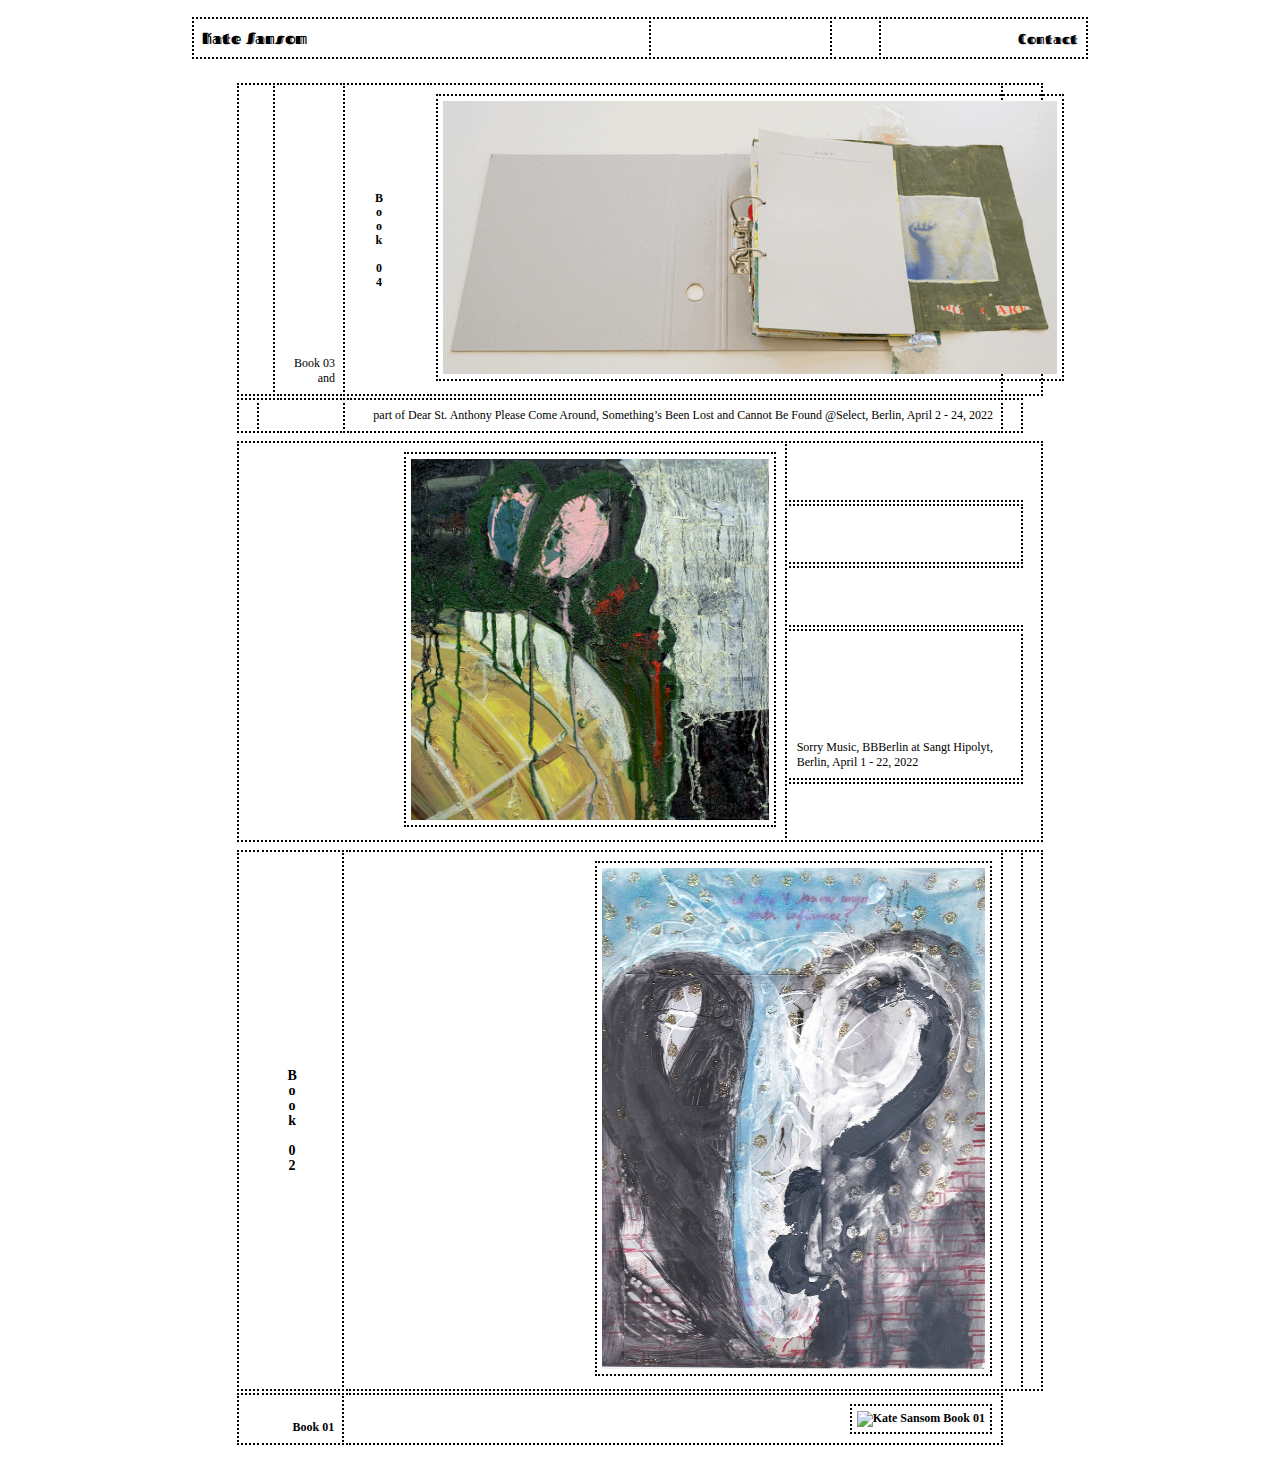
==== index.html @ 5968cec4 "fixed resizing" ====
<!DOCTYPE html>
<html>
<head rel="canonical">
<title>Kate Sansom</title>
<meta charset="UTF-8">
<meta name="description" content="Kate Sansom is an artist who uses experience and subjectivity that relate to being a female and a contemporary artist. She creates confessional, cheeky works with painting, embroidery, and books that draw from memory and personal experience. Recent solo exhibitions include “Sorry Music” at Bbbberlin, and 'You kill time, like mosquitoes' at Haus der Kunst in Oslo; 'Froth Ending' at The Loon, Toronto; and ‘Sociable’ at Carl Louie, London. Sansom has participated in group shows throughout Europe, Canada, and the USA.">
<meta name="viewport" content="width=device-width, initial-scale=1">
<link href='https://fonts.googleapis.com/css?family=Fascinate Inline' rel='stylesheet'>
<link href="styles.css" rel="stylesheet" />

<header>
  <div class="content">
    <table class="header_table">
        <thead>
          <tr>
            <th class="first"><a href="index.html">Kate Sansom</a></th>
            <th></th>
            <th></th>
            <th class="body"></th>
            <th></th>
            <th></th>
            <th></th>
            <th class="body"></th>
            <th class="body"></th>
            <th class="body"><a href="contact.html">Contact</a></th>
          </tr>
        </thead>
      </table>
    </div>
</header>
<body>
  <div class = "content">
  <table class="body_table">
    <tbody>
      <tr>
        <th class="first"></th>
        <th class="body"></th>
        <td class="right">Book 03 and </td>
        <td><a href="https://www.youtube.com/watch?v=VqMcgANrJXw&ab_channel=KateSansom" target="_blank"><h4 class="vertical">Book 04</h4></a></td> 
        <th class="body" colspan="4"><a href="https://www.contemporaryartlibrary.org/project/dear-st-anthony-please-come-around-something-is-lost-and-at-select-berlin-22702" target=”_blank”><img src="images/Book04.gif" width="110%" alt="Kate Sansom Book 04"></a></th>
        <td></td>
        <th class="body"></th>
      </tr>
      <tr>
        <th class="first"></th>
        <th class="first"></th>
        <th class="body"></th>
        <td class="right" colspan="5"><a href="https://www.contemporaryartlibrary.org/project/dear-st-anthony-please-come-around-something-is-lost-and-at-select-berlin-22702" target=”_blank”> part of Dear St. Anthony Please Come Around, Something’s Been Lost and Cannot Be Found @Select, Berlin, April 2 - 24, 2022</a></td>
        <th class="body"></th>
      </tr>
      <tr>            
      </tr>
      <tr>
      </tr>
    </tbody>
  </table>
  <table class="body_table">
      <tbody>
        <tr>
          <th class="first" rowspan="5"></th>
          <th class="body" rowspan="5"><a href="https://www.contemporaryartlibrary.org/project/kate-sansom-at-sangt-hipolyt-berlin-27043" target=”_blank”><img src="images/2022 Sorry Music_5 copy.jpg" width="70%" alt="Kate Sansom Sorry Music"></a></th>
          <td></td>
          <th class="body" rowspan="5"></th>
        </tr>
        <tr>
          <td class="left"></td>
        </tr>
        <tr>
          <td></td>
        </tr>
        <tr>
          <td class="left"><a href="https://www.contemporaryartlibrary.org/project/kate-sansom-at-sangt-hipolyt-berlin-27043" target=”_blank”>Sorry Music, BBBerlin at Sangt Hipolyt, Berlin, April 1 - 22, 2022</a></td>
        </tr>
        <tr>
          <td></td>
        </tr>
        <tr>            
        </tr>
        <tr>
        </tr>
      </tbody>
    </table>
    <table class="body_table">
      <tbody></tbody>
        <tr>
          <th class="first"></th>
          <th class="body"><a href="https://www.youtube.com/watch?v=T971ujB4YUs&ab_channel=KateSansom" target="_blank"><h4 class="vertical">Book 02</h4></a></th>
          <th class="body" colspan="3"><a href="https://www.youtube.com/watch?v=T971ujB4YUs&ab_channel=KateSansom" target="_blank"><img src="images/BOOK02IMG_20201109_0018.jpg" width="60%" alt="Kate Sansom Book 02"></a></th>
          <th class="body"></th>
          <th class="body"></th>
        </tr>
          <th class="first"></th>
          <th class="right">Book 01</th>
          <th class="right"><img src="images/BOOK01.gif" width="60%" alt="Kate Sansom Book 01"></th>
        <tr>            
        </tr>
        <tr>
        </tr>
      </tbody>
    </table>
  </div>
</body>
---- styles.css ----
body {font-family: sans-serif}
.content {
  font-family: 'Fascinate Inline';
  text-align: center;
  max-width: 900px;
  margin: 10px auto 5px auto;
  object-position: center;
}

h1 {
    text-align:center;
    color: #181717;
    padding-bottom: 50px;
    font-size: 50px;
}
h2 {
    text-align:center;
    color: #1f1e1e;
    padding-bottom: 40px;
    font-size: 26px;
}

h4 {
    text-align: center;
}

p {
    font-family: 'Trebuchet MS', 'Lucida Sans Unicode', 'Lucida Grande', 'Lucida Sans', Arial, sans-serif;
    text-align: center;
    font-size: 12px;
}

a { 
    color: blue; 
}

a:link {
    color: blue;
    text-decoration: none;
}

a:hover {
    color: pink;
    text-decoration: underline;
}

.gif {
    margin-bottom: 100px;
}

img {
    padding: 5px;
    margin: 3px;
    outline: 2px dotted black;
    align-items: center; 
}
h1 {
    text-align:center;
    color: #181717;
    padding-bottom: 50px;
    font-size: 50px;
}
div {
    padding: 5px;
}

h2 {
    text-align:center;
    font-size: 25px;
}

h4 {
    text-align: center;
}

p {
    font-size: 20px;
}

a { 
    color: inherit; 
}
a:link {
    color: inherit;
    text-decoration: none;
}
a:hover {
    color: blue;
    position: inherit;
    outline: 2px dotted blue;
}

.gif {
    margin-bottom: 100px;
}


.header_table {
    color: black;
    font-family: 'Fascinate Inline';
    text-align: center;
    font-weight: lighter;
    width: 100%;
    font-size: 16px;
}

.body_table {
    margin: auto;
    color: black;
    font-family: 'Times New Roman', Times, serif;
    text-align: center;
    font-weight: lighter;
    width: 90%;
    font-size: 12px;
}

.about_cont {
    text-align: justify;
    outline: 2px dotted #999;
    max-width: 400px;
    padding: 5px;
    margin: 10px auto 10px auto;
}

.title_cont {
    text-align: center;
    outline: 2px dotted #999;
    max-width: 600px;
    margin: 10px auto 5px auto;
    object-position: center
}

th {vertical-align: center; 
    padding: 8px; 
    margin-bottom: 5px; 
    border-bottom: 2px dotted black;
    border-top: 2px dotted black;
}

td {vertical-align: center; 
    padding: 8px; 
    margin-bottom: 5px; 
    border-bottom: 2px dotted black;
    border-top: 2px dotted black;
}

th.body {
    text-align: right;
    font-size: 14px;
    border-right: 2px dotted black;
}
th.first {text-align: left;
    font-size: 16px;
    border-left: 2px dotted black;
}
.left {
    text-align: left;
    font-size: 12px;
    border-right: 2px dotted black;
    vertical-align: bottom;
}

.right {
    text-align: right;
    font-size: 12px;
    border-right: 2px dotted black;
    vertical-align: bottom;
}

/* Style inputs with type="text", select elements and textareas */
input[type=text], select, textarea {
    width: 100%; /* Full width */
    padding: 12px; /* Some padding */ 
    border: 2px dotted #999;
    box-sizing: border-box; /* Make sure that padding and width stays in place */
    margin-top: 6px; /* Add a top margin */
    margin-bottom: 16px; /* Bottom margin */
    resize: vertical /* Allow the user to vertically resize the textarea (not horizontally) */
  }
  
  /* Style the submit button with a specific background color etc */
  input[type=submit] {
    color: white;
    background-color: black;
    padding: 12px 20px;
    border: 2px dotted #999;
    border-radius: 4px;
    cursor: pointer;
  }
  
  /* When moving the mouse over the submit button, add a darker green color */
  input[type=submit]:hover {
    background-color: blue;
  }
  
  /* Add a background color and some padding around the form */
  .container {
    border-radius: 5px;
    padding: 20px;
    max-width: 600px;
    align-items: center;
    margin-left:auto;
    margin-right:auto;
    text-align:center;
  }

  .vertical{
    writing-mode: vertical-rl;
    text-orientation: upright;
}
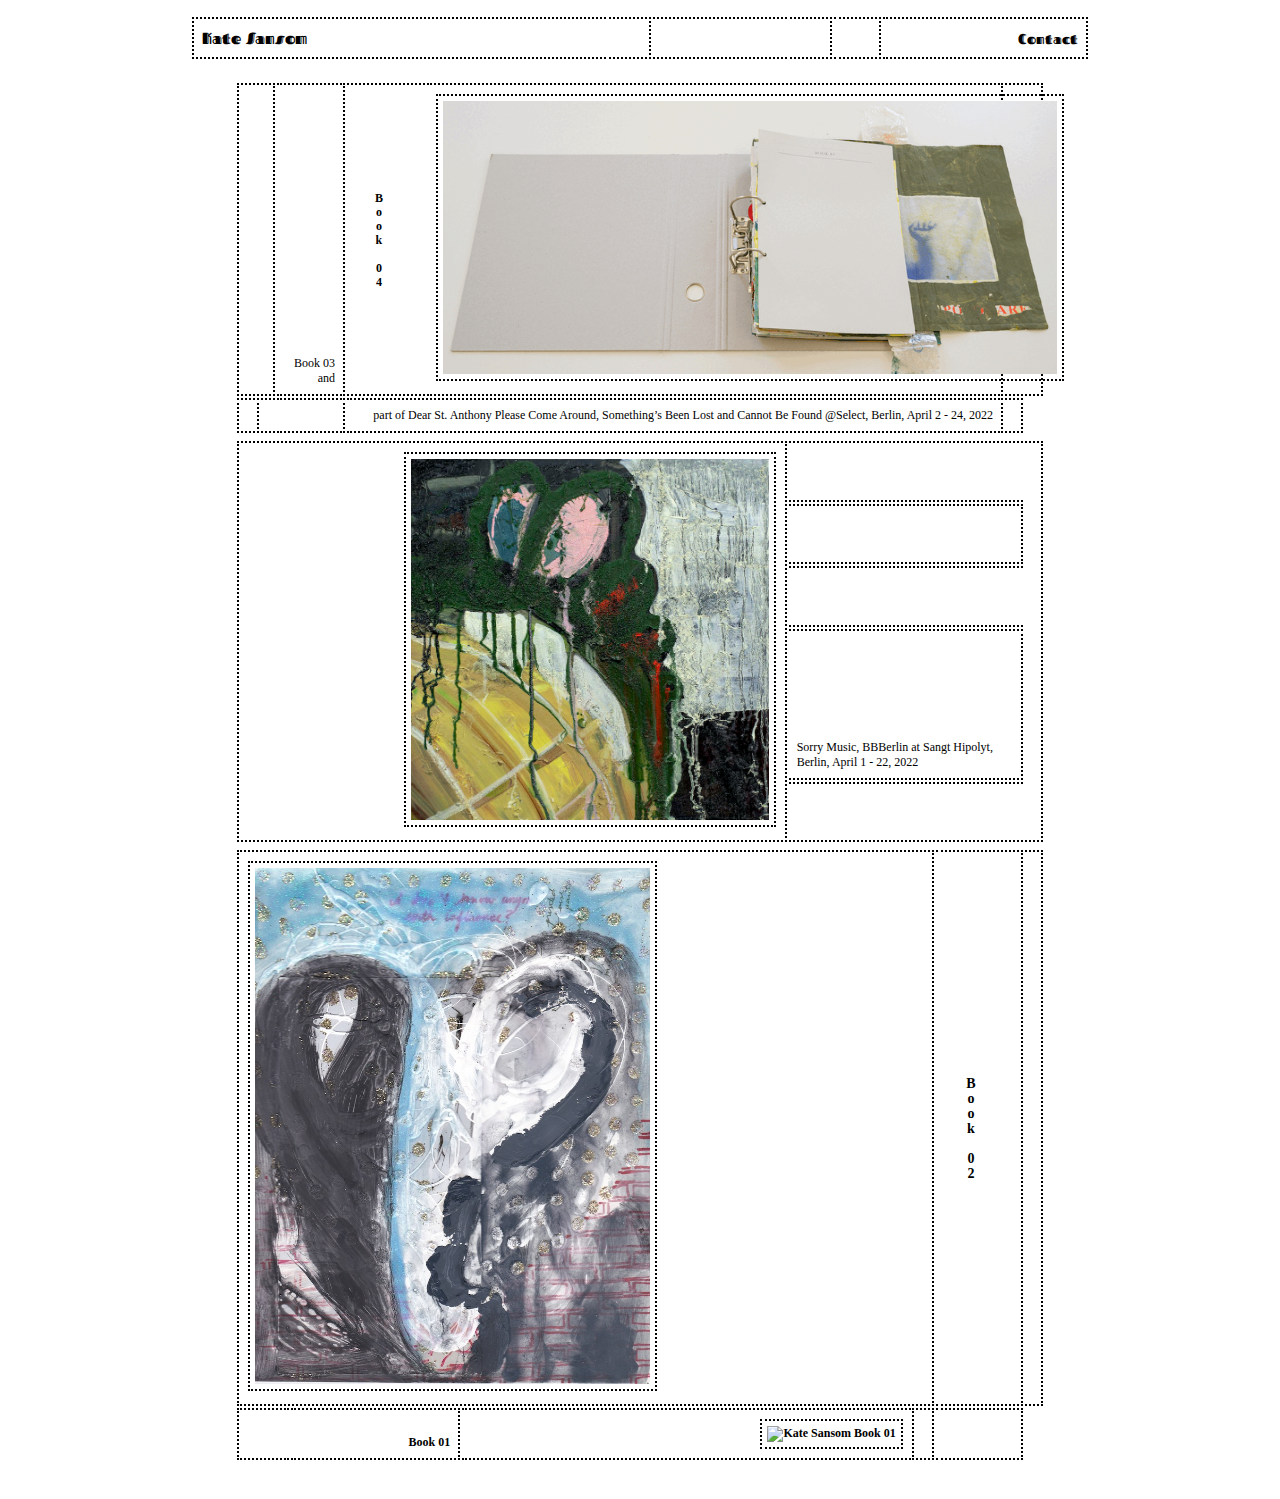
==== commit 0b3620e4: "fixed index" ====
--- a/index.html
+++ b/index.html
@@ -83,15 +83,16 @@
     <table class="body_table">
       <tbody></tbody>
         <tr>
-          <th class="first"></th>
+          <th class="first" colspan="3"><a href="https://www.youtube.com/watch?v=T971ujB4YUs&ab_channel=KateSansom" target="_blank"><img src="images/BOOK02IMG_20201109_0018.jpg" width="60%" alt="Kate Sansom Book 02"></a></th>
+          <th class="body"></th>
           <th class="body"><a href="https://www.youtube.com/watch?v=T971ujB4YUs&ab_channel=KateSansom" target="_blank"><h4 class="vertical">Book 02</h4></a></th>
-          <th class="body" colspan="3"><a href="https://www.youtube.com/watch?v=T971ujB4YUs&ab_channel=KateSansom" target="_blank"><img src="images/BOOK02IMG_20201109_0018.jpg" width="60%" alt="Kate Sansom Book 02"></a></th>
-          <th class="body"></th>
           <th class="body"></th>
         </tr>
           <th class="first"></th>
           <th class="right">Book 01</th>
-          <th class="right"><img src="images/BOOK01.gif" width="60%" alt="Kate Sansom Book 01"></th>
+          <th class="right"><img src="images/BOOK01.gif" width="110%" alt="Kate Sansom Book 01"></th>
+          <th class="body"></th>
+          <th class="body"></th>
         <tr>            
         </tr>
         <tr>
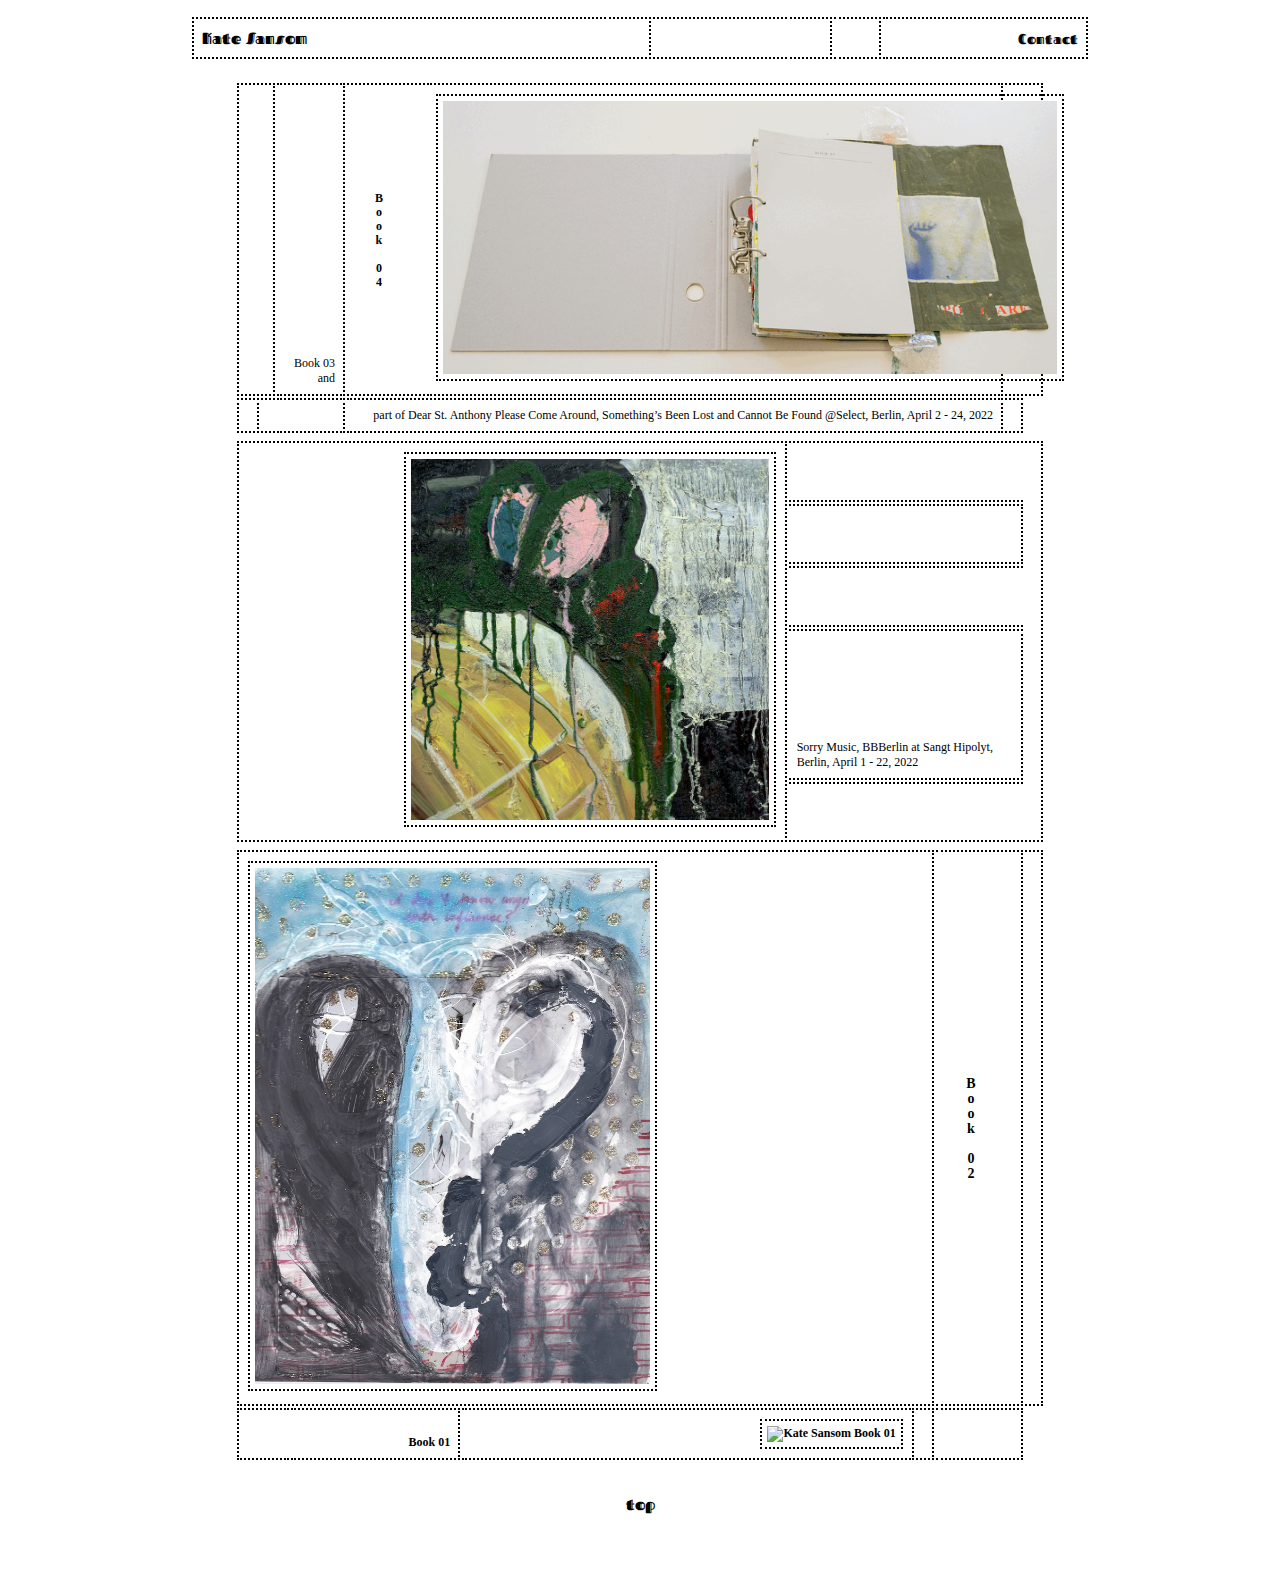
==== commit b09caff7: "fixed index" ====
--- a/index.html
+++ b/index.html
@@ -99,6 +99,7 @@
         </tr>
       </tbody>
     </table>
+    <div><h4><a href="index.html">top</a></h4></div>
   </div>
 </body>
 
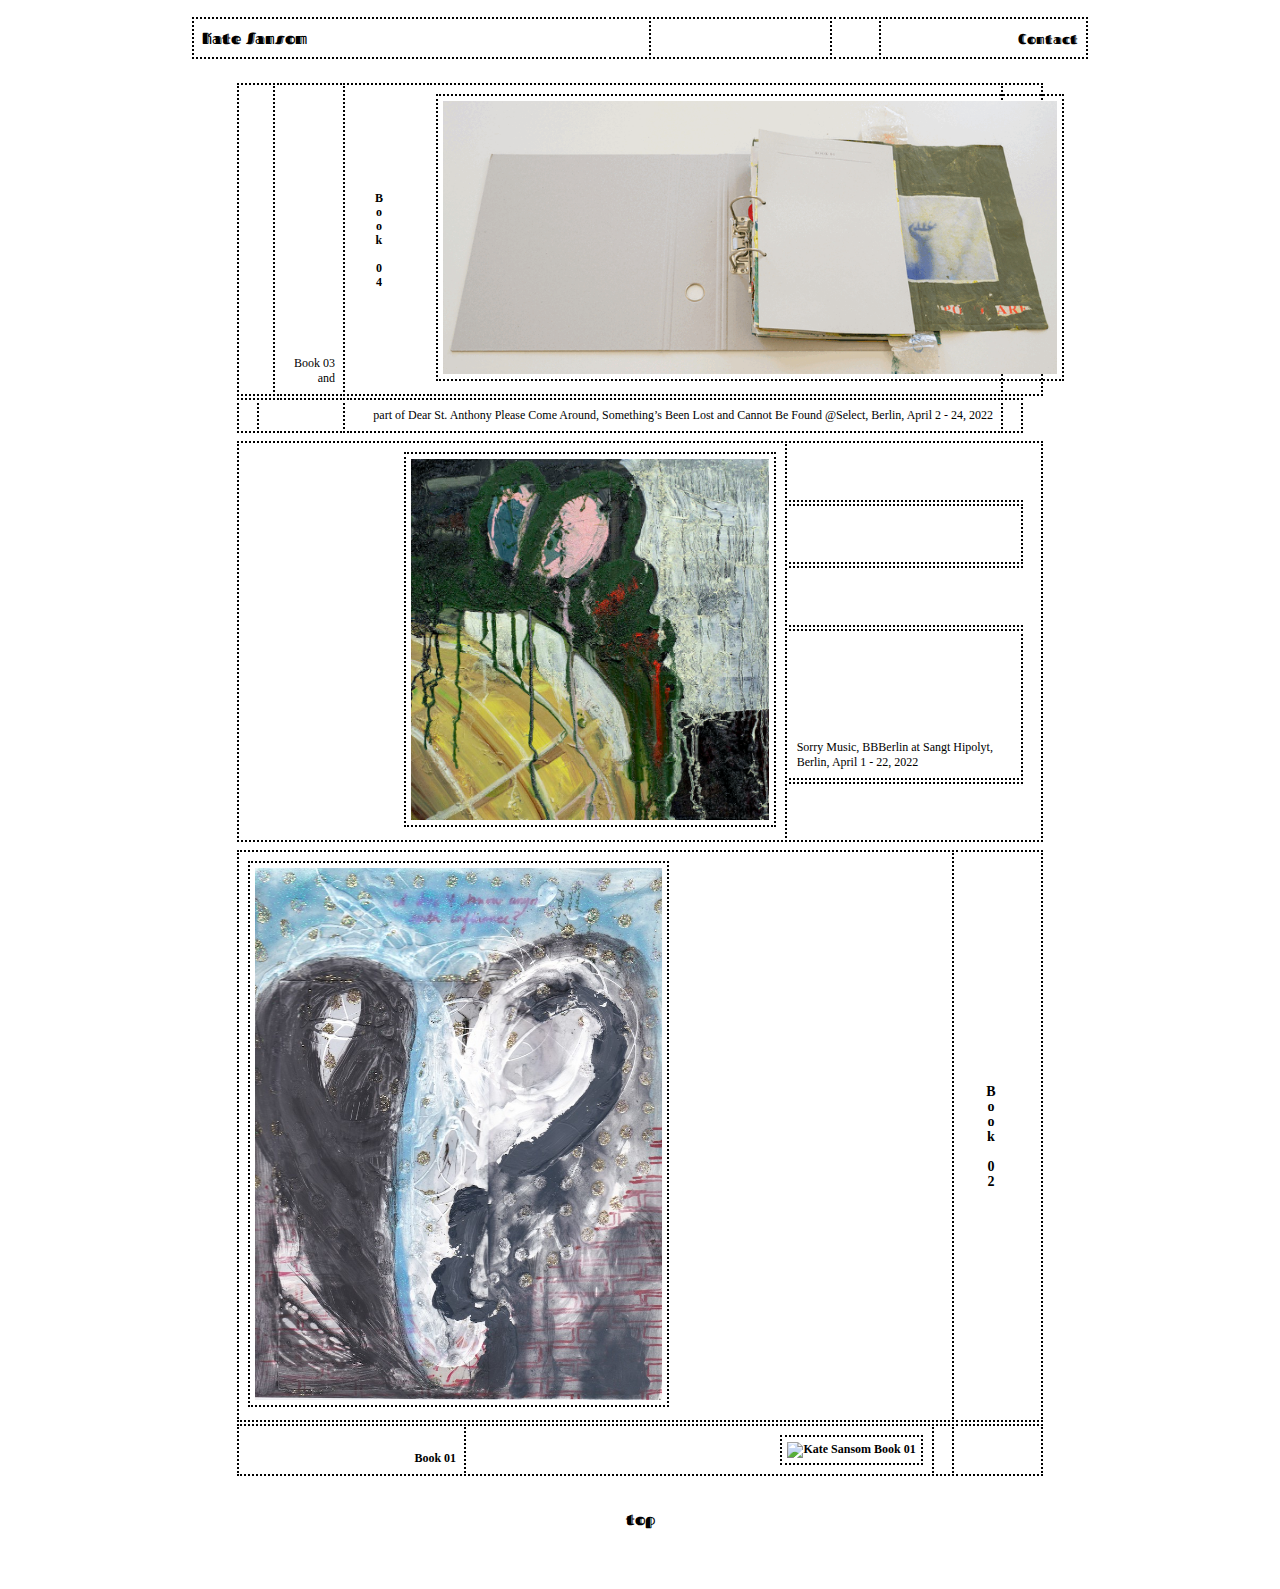
==== commit cbddf85c: "fixed index" ====
--- a/index.html
+++ b/index.html
@@ -86,7 +86,6 @@
           <th class="first" colspan="3"><a href="https://www.youtube.com/watch?v=T971ujB4YUs&ab_channel=KateSansom" target="_blank"><img src="images/BOOK02IMG_20201109_0018.jpg" width="60%" alt="Kate Sansom Book 02"></a></th>
           <th class="body"></th>
           <th class="body"><a href="https://www.youtube.com/watch?v=T971ujB4YUs&ab_channel=KateSansom" target="_blank"><h4 class="vertical">Book 02</h4></a></th>
-          <th class="body"></th>
         </tr>
           <th class="first"></th>
           <th class="right">Book 01</th>
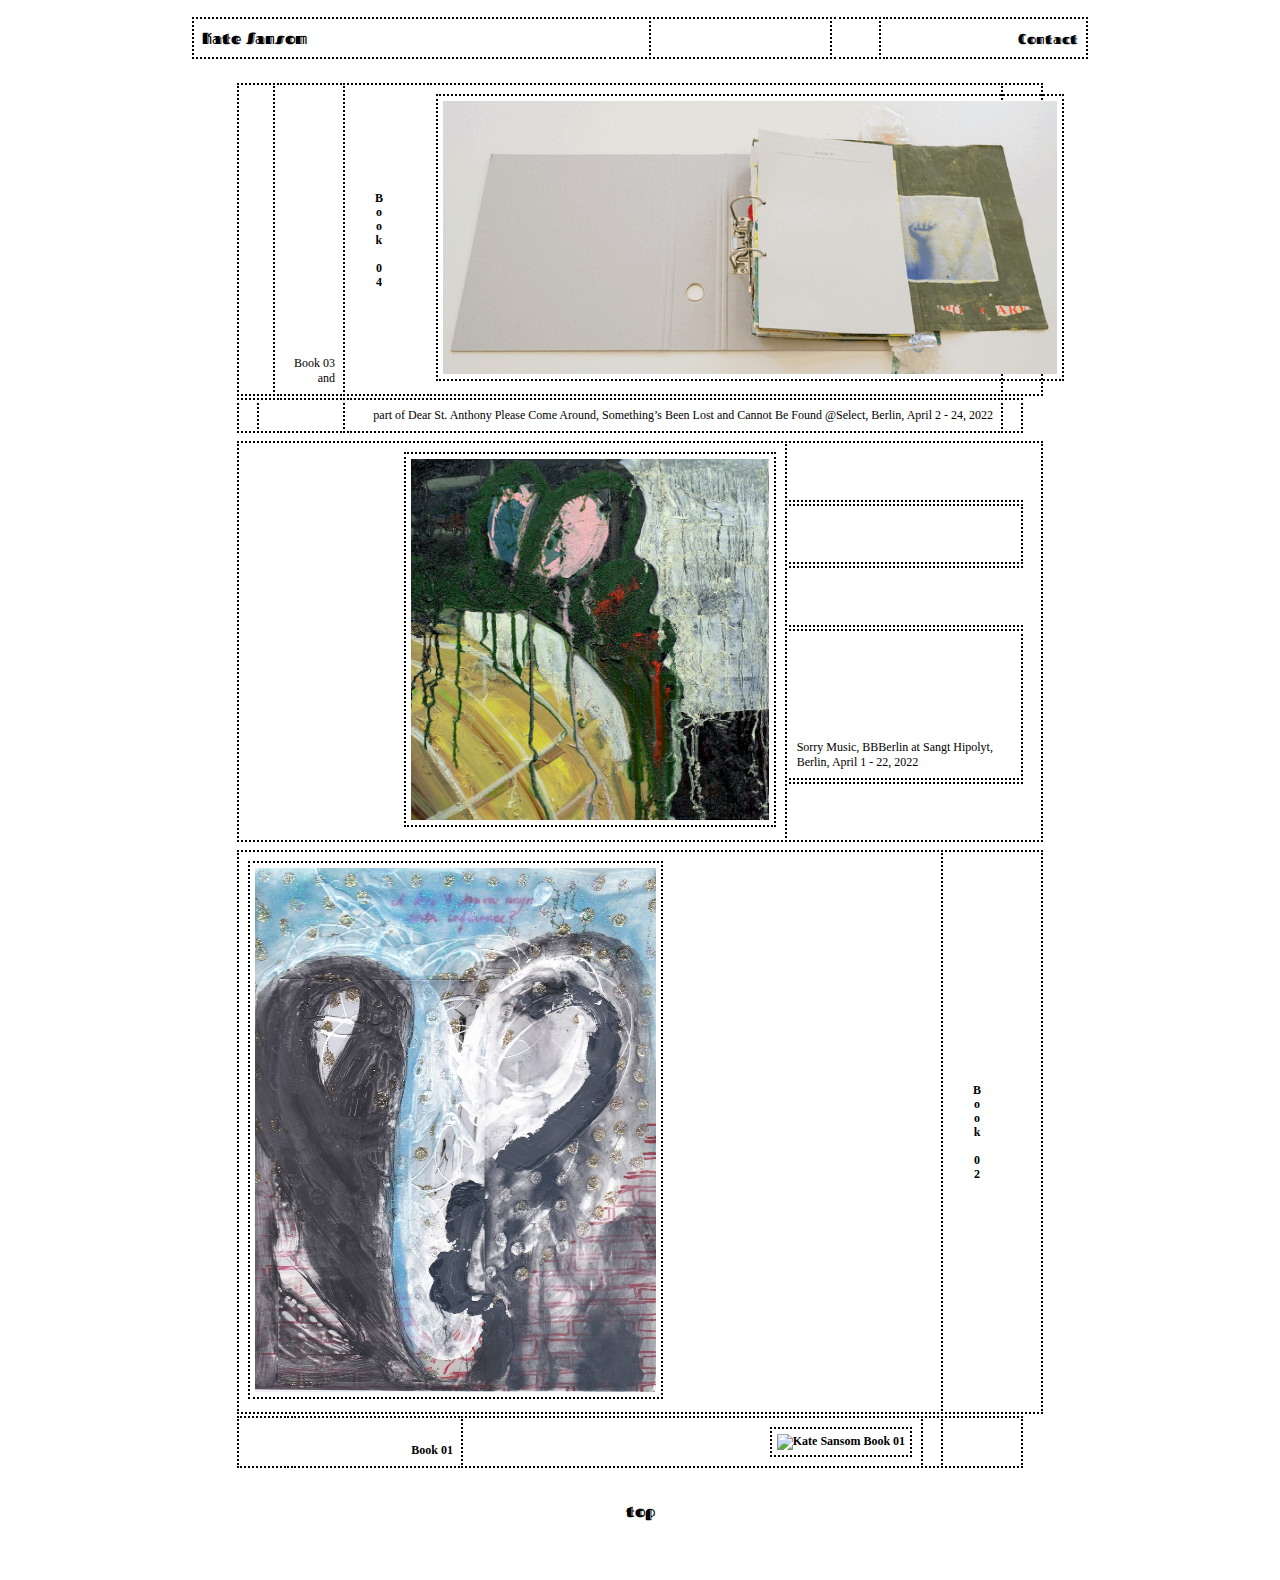
==== commit 16267abc: "fixed index" ====
--- a/index.html
+++ b/index.html
@@ -85,7 +85,8 @@
         <tr>
           <th class="first" colspan="3"><a href="https://www.youtube.com/watch?v=T971ujB4YUs&ab_channel=KateSansom" target="_blank"><img src="images/BOOK02IMG_20201109_0018.jpg" width="60%" alt="Kate Sansom Book 02"></a></th>
           <th class="body"></th>
-          <th class="body"><a href="https://www.youtube.com/watch?v=T971ujB4YUs&ab_channel=KateSansom" target="_blank"><h4 class="vertical">Book 02</h4></a></th>
+          <td><a href="https://www.youtube.com/watch?v=T971ujB4YUs&ab_channel=KateSansom" target="_blank"><h4 class="vertical">Book 02</h4></a></td>
+          <th class="body"></th>
         </tr>
           <th class="first"></th>
           <th class="right">Book 01</th>
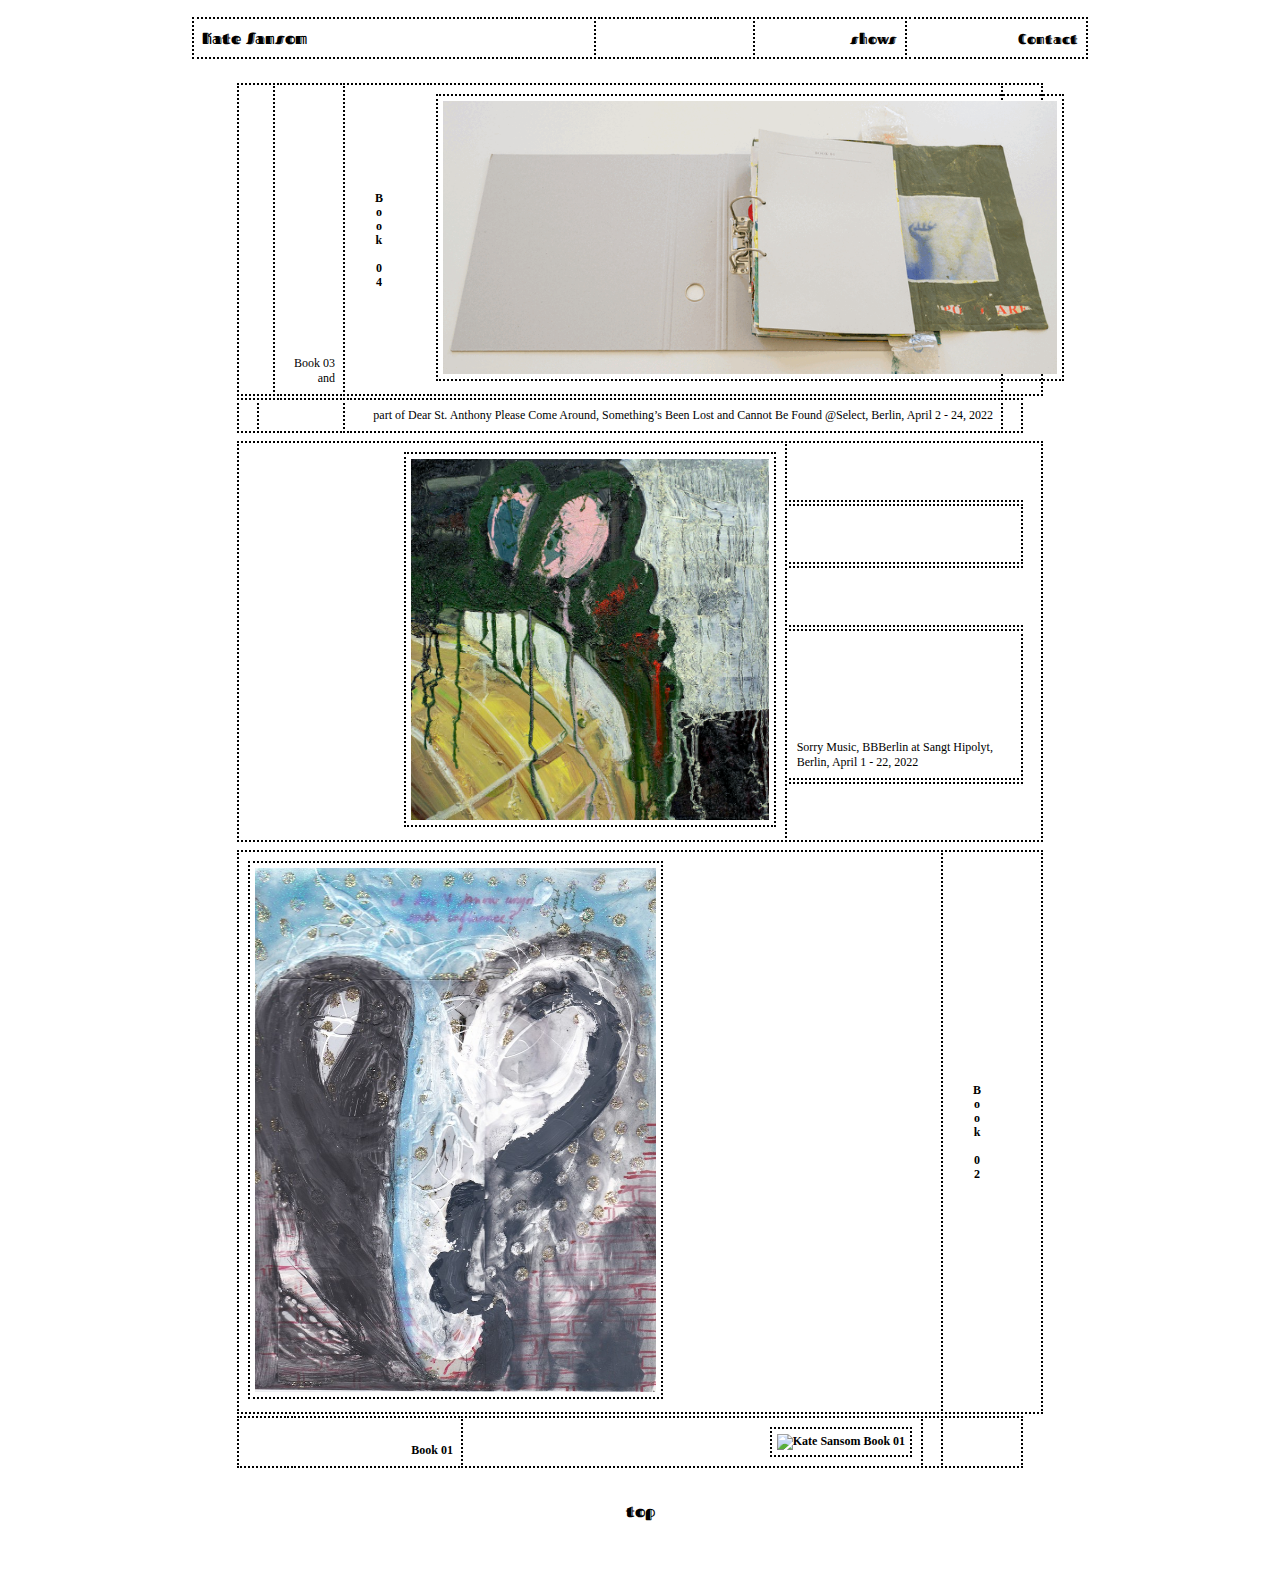
==== commit 597f32e9: "added shows" ====
--- a/index.html
+++ b/index.html
@@ -21,7 +21,7 @@
             <th></th>
             <th></th>
             <th class="body"></th>
-            <th class="body"></th>
+            <th class="body"><a href="shows.html">shows</a></th>
             <th class="body"><a href="contact.html">Contact</a></th>
           </tr>
         </thead>
--- a/styles.css
+++ b/styles.css
@@ -157,6 +157,12 @@
     text-align: left;
     font-size: 12px;
     border-right: 2px dotted black;
+    vertical-align: bottom;
+}
+.date {
+    text-align: left;
+    font-size: 12px;
+    border-left: 2px dotted black;
     vertical-align: bottom;
 }
 
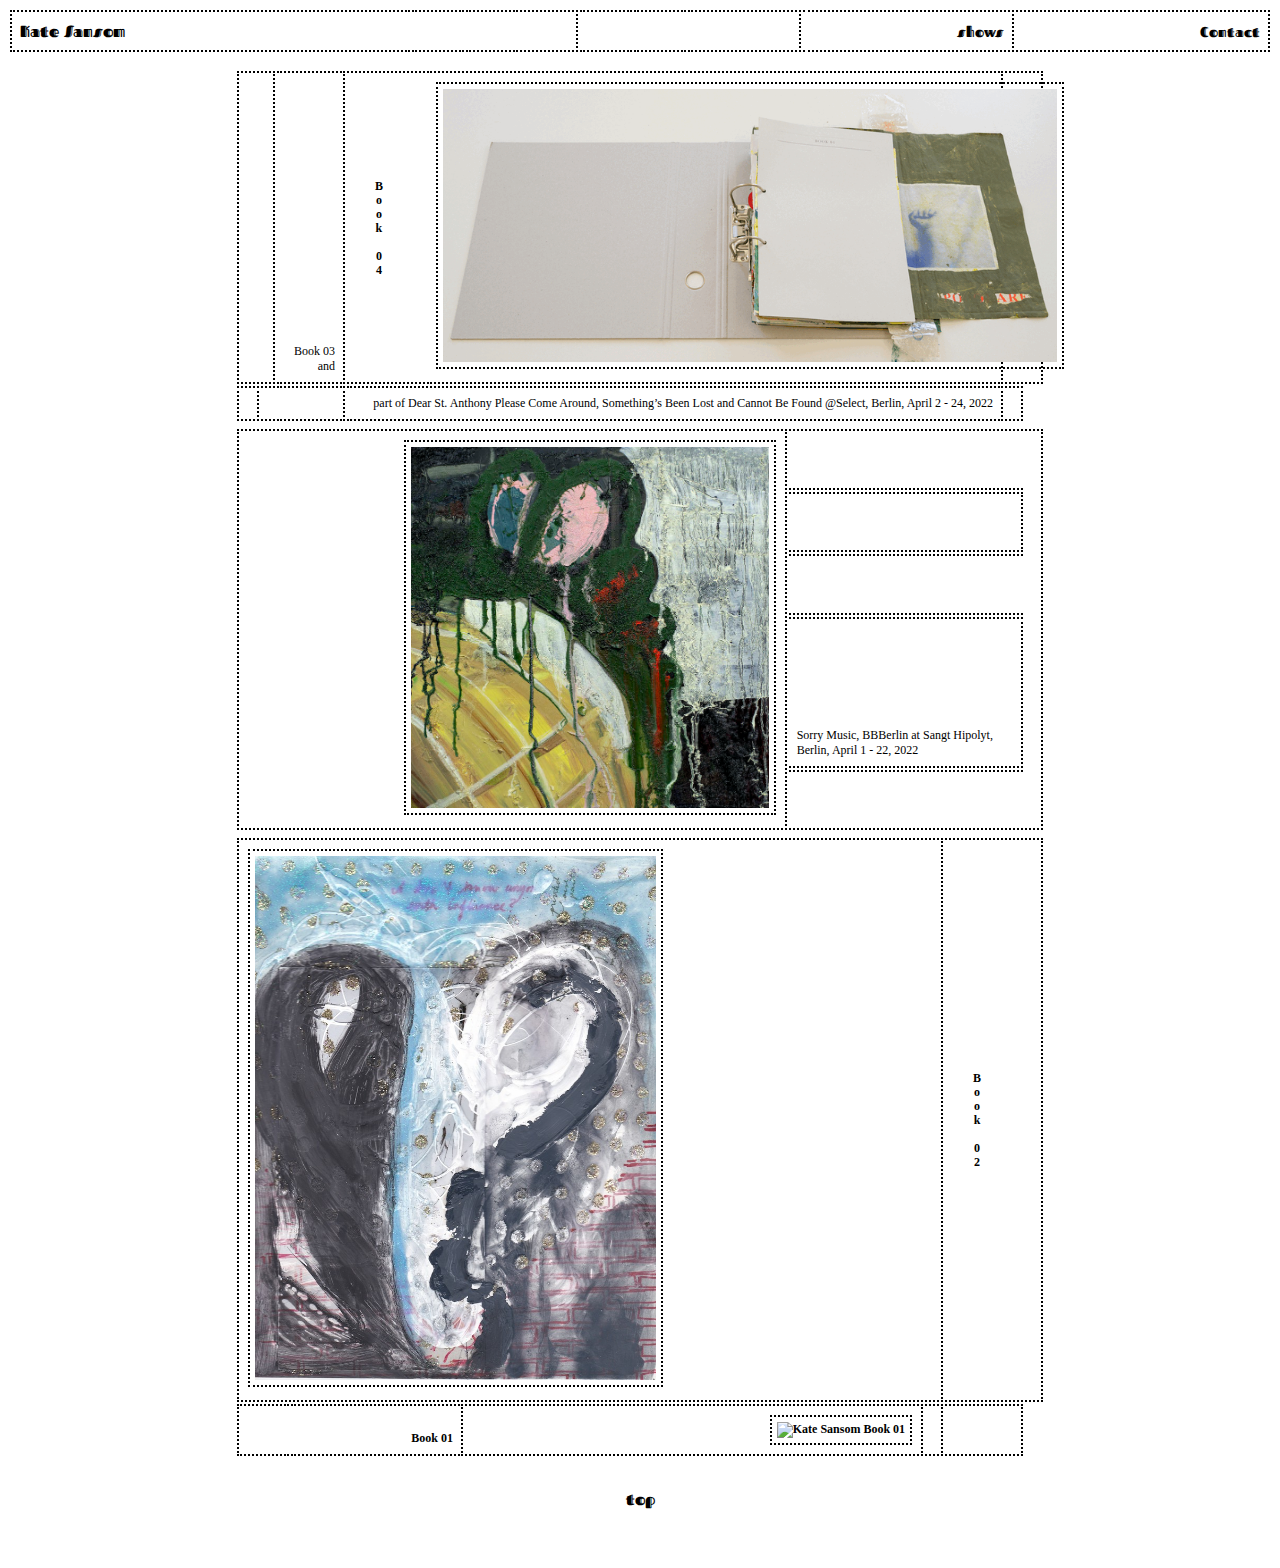
==== commit 6fcb3330: "changes today" ====
--- a/index.html
+++ b/index.html
@@ -9,24 +9,22 @@
 <link href="styles.css" rel="stylesheet" />
 
 <header>
-  <div class="content">
-    <table class="header_table">
-        <thead>
-          <tr>
-            <th class="first"><a href="index.html">Kate Sansom</a></th>
-            <th></th>
-            <th></th>
-            <th class="body"></th>
-            <th></th>
-            <th></th>
-            <th></th>
-            <th class="body"></th>
-            <th class="body"><a href="shows.html">shows</a></th>
-            <th class="body"><a href="contact.html">Contact</a></th>
-          </tr>
-        </thead>
-      </table>
-    </div>
+  <table class="header_table">
+      <thead>
+        <tr>
+          <th class="first"><a href="index.html">Kate Sansom</a></th>
+          <th></th>
+          <th></th>
+          <th class="body"></th>
+          <th></th>
+          <th></th>
+          <th></th>
+          <th class="body"></th>
+          <th class="body"><a href="shows.html">shows</a></th>
+          <th class="body"><a href="contact.html">Contact</a></th>
+        </tr>
+      </thead>
+    </table>
 </header>
 <body>
   <div class = "content">
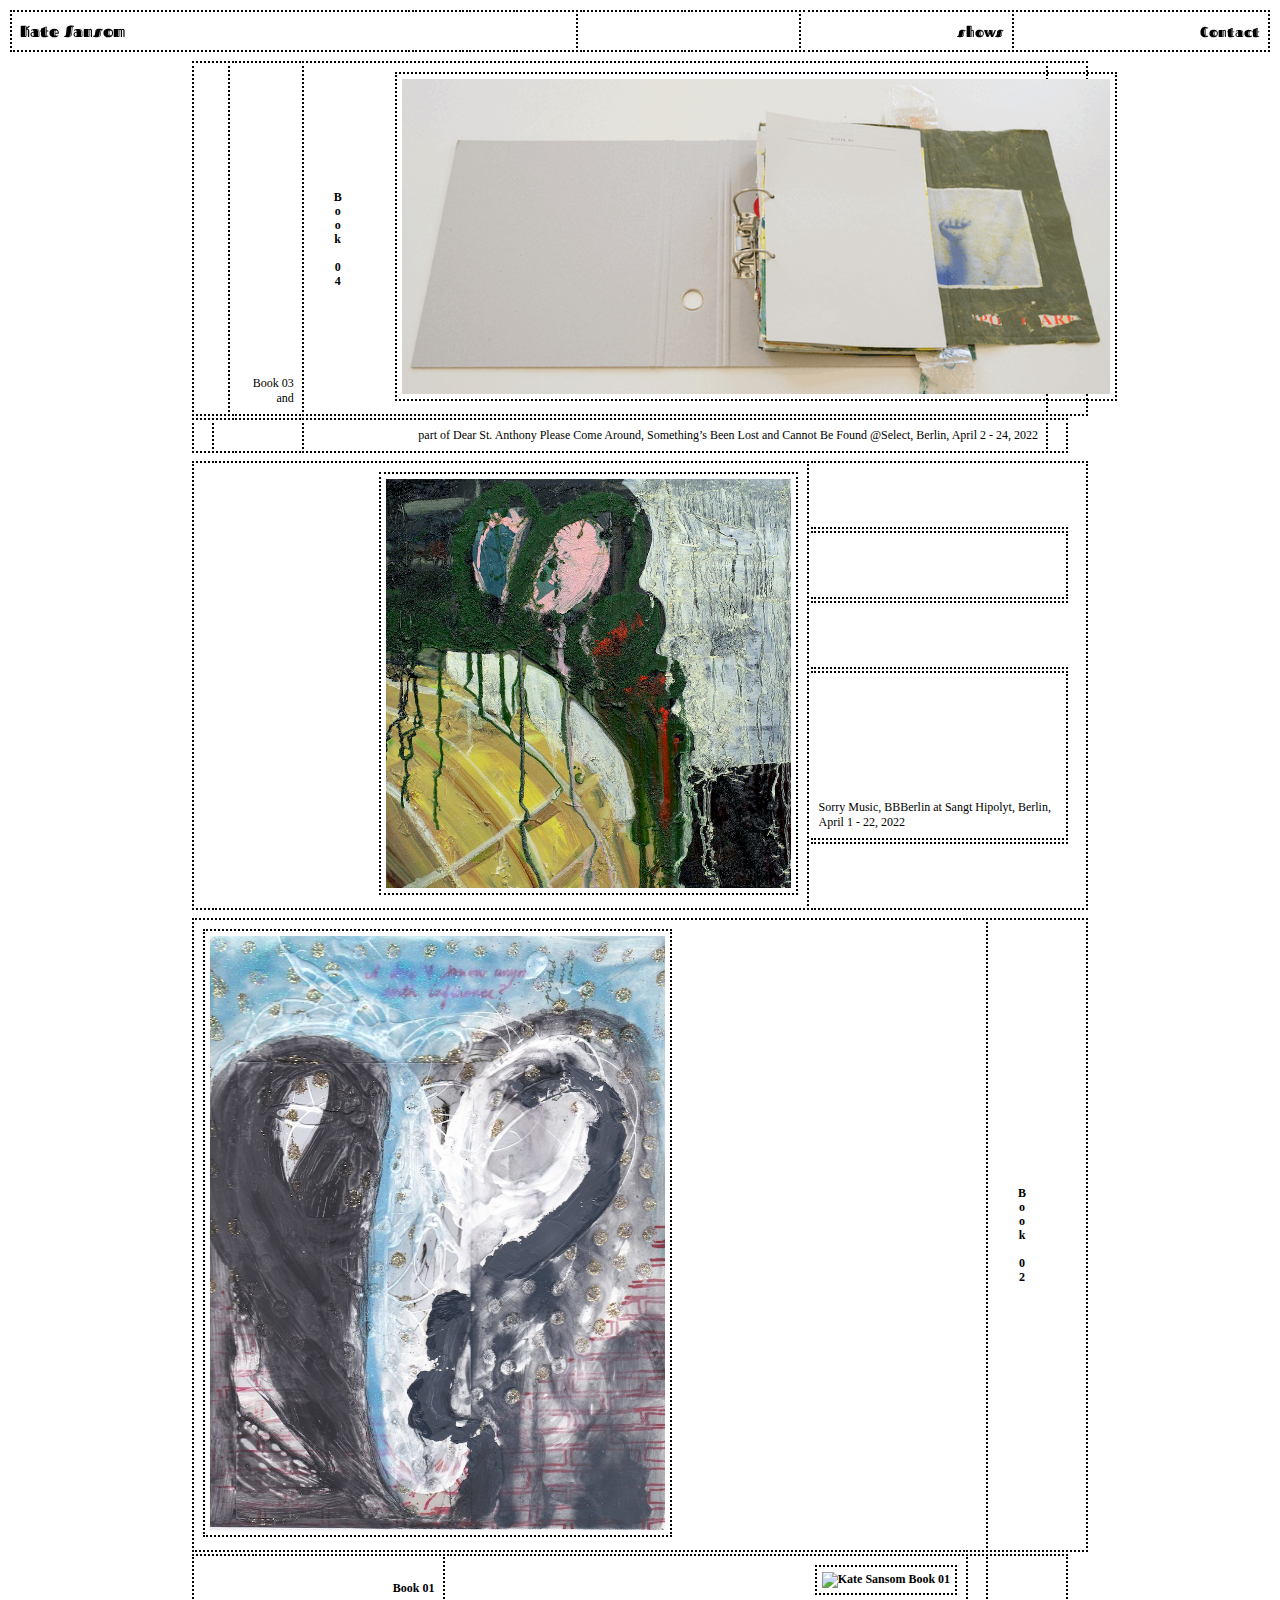
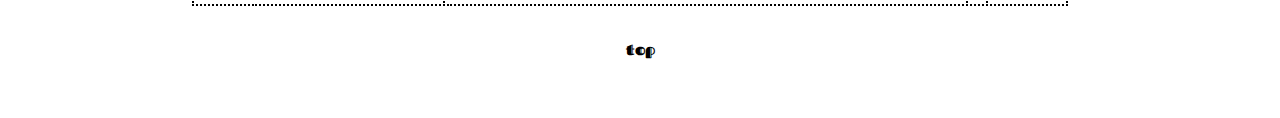
==== commit 4f67d8b0: "added new show pages" ====
--- a/index.html
+++ b/index.html
@@ -35,7 +35,7 @@
         <th class="body"></th>
         <td class="right">Book 03 and </td>
         <td><a href="https://www.youtube.com/watch?v=VqMcgANrJXw&ab_channel=KateSansom" target="_blank"><h4 class="vertical">Book 04</h4></a></td> 
-        <th class="body" colspan="4"><a href="https://www.contemporaryartlibrary.org/project/dear-st-anthony-please-come-around-something-is-lost-and-at-select-berlin-22702" target=”_blank”><img src="images/Book04.gif" width="110%" alt="Kate Sansom Book 04"></a></th>
+        <th class="body" colspan="4"><a href="https://www.contemporaryartlibrary.org/project/dear-st-anthony-please-come-around-something-is-lost-and-at-select-berlin-22702" target=”_blank”><img class="index" src="images/Book04.gif" width="110%" alt="Kate Sansom Book 04"></a></th>
         <td></td>
         <th class="body"></th>
       </tr>
@@ -56,7 +56,7 @@
       <tbody>
         <tr>
           <th class="first" rowspan="5"></th>
-          <th class="body" rowspan="5"><a href="https://www.contemporaryartlibrary.org/project/kate-sansom-at-sangt-hipolyt-berlin-27043" target=”_blank”><img src="images/2022 Sorry Music_5 copy.jpg" width="70%" alt="Kate Sansom Sorry Music"></a></th>
+          <th class="body" rowspan="5"><a href="https://www.contemporaryartlibrary.org/project/kate-sansom-at-sangt-hipolyt-berlin-27043" target=”_blank”><img class= "index" src="images/2022 Sorry Music_5 copy.jpg" width="70%" alt="Kate Sansom Sorry Music"></a></th>
           <td></td>
           <th class="body" rowspan="5"></th>
         </tr>
@@ -81,14 +81,14 @@
     <table class="body_table">
       <tbody></tbody>
         <tr>
-          <th class="first" colspan="3"><a href="https://www.youtube.com/watch?v=T971ujB4YUs&ab_channel=KateSansom" target="_blank"><img src="images/BOOK02IMG_20201109_0018.jpg" width="60%" alt="Kate Sansom Book 02"></a></th>
+          <th class="first" colspan="3"><a href="https://www.youtube.com/watch?v=T971ujB4YUs&ab_channel=KateSansom" target="_blank"><img class="index" src="images/BOOK02IMG_20201109_0018.jpg" width="60%" alt="Kate Sansom Book 02"></a></th>
           <th class="body"></th>
           <td><a href="https://www.youtube.com/watch?v=T971ujB4YUs&ab_channel=KateSansom" target="_blank"><h4 class="vertical">Book 02</h4></a></td>
           <th class="body"></th>
         </tr>
           <th class="first"></th>
           <th class="right">Book 01</th>
-          <th class="right"><img src="images/BOOK01.gif" width="110%" alt="Kate Sansom Book 01"></th>
+          <th class="right"><img class="index" src="images/BOOK01.gif" width="110%" alt="Kate Sansom Book 01"></th>
           <th class="body"></th>
           <th class="body"></th>
         <tr>            
--- a/styles.css
+++ b/styles.css
@@ -1,11 +1,34 @@
 body {font-family: sans-serif}
+
 .content {
   font-family: 'Fascinate Inline';
   text-align: center;
-  max-width: 900px;
-  margin: 10px auto 5px auto;
+  max-width: 1000px;
+  margin: 0 auto;
   object-position: center;
 }
+.content_grid_page {
+    display: grid;
+    grid-template-columns: repeat(auto-fill, minmax(215px, 1fr));
+    gap: 10px;
+    padding: 10px;
+    transition: all 0.3s ease;
+  }
+
+  .content_grid_page img {
+    width: 100%;
+    height: auto;
+    cursor: pointer;
+    transition: all 0.3s ease;
+  }
+
+  .content_grid_page img.expanded {
+    grid-column: span 2; /* Span two columns when expanded */
+    grid-row: span 2; /* Span two rows when expanded */
+    width: 100%;
+    height: auto;
+    transform: scale(1.05); /* Slightly larger for emphasis */
+  }
 
 h1 {
     text-align:center;
@@ -51,9 +74,16 @@
 img {
     padding: 5px;
     margin: 3px;
+    align-items: center; 
+}
+
+img.index {
+    padding: 5px;
+    margin: 3px;
     outline: 2px dotted black;
     align-items: center; 
 }
+
 h1 {
     text-align:center;
     color: #181717;
@@ -102,6 +132,9 @@
     font-weight: lighter;
     width: 100%;
     font-size: 16px;
+    position: sticky; /* Makes header sticky */
+    top: 0;
+    z-index: 1000;
 }
 
 .body_table {
